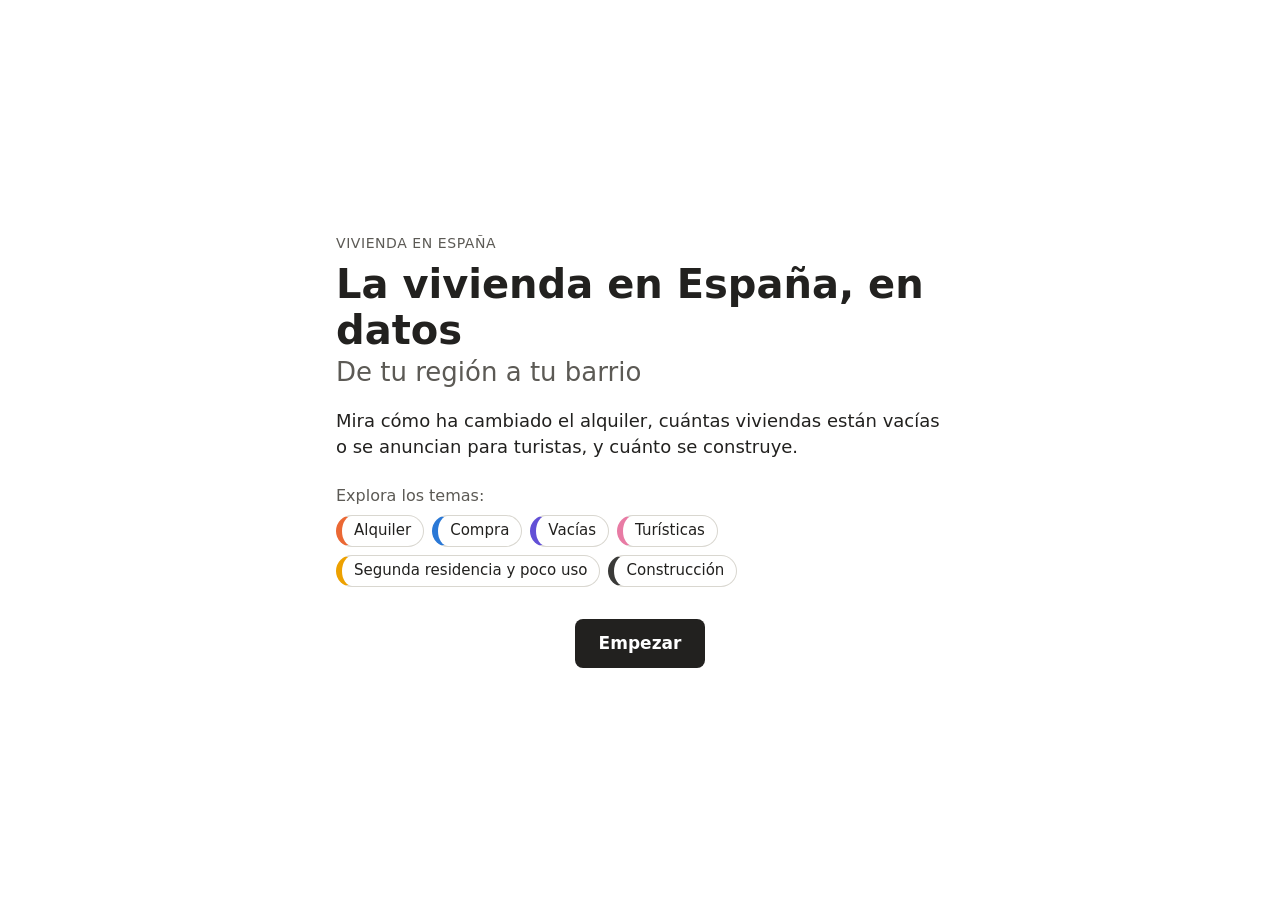
==== index.html @ 046215c1 "Página: portada, rangos y gráfico de bolas, viviendas libres y protegidas, textos más cortos, mapas " ====
<!doctype html>
<html lang="es">
<head>
<meta charset="utf-8">
<meta name="viewport" content="width=device-width, initial-scale=1">
<title>Vivienda en España</title>
<meta name="description" content="Datos de vivienda de cada lugar de España, de la comunidad autónoma a la sección censal: viviendas turísticas, alquiler, vacías, segunda residencia y construcción.">
<link rel="stylesheet" href="lib/leaflet.css">
<link rel="stylesheet" href="estilo.css">
<link rel="stylesheet" href="entrada.css">
<script src="lib/leaflet.js" defer></script>
<script src="csv.js" defer></script>
<script src="app.js" defer></script>
</head>
<body>
<section id="portada" class="portada" aria-label="Presentación" hidden>
  <div class="portada-cuerpo">
    <p class="marca-intro">Vivienda en España</p>
    <h1>La vivienda en España, en datos</h1>
    <p class="subtitulo">De tu región a tu barrio</p>
    <p class="entrada">Mira cómo ha cambiado el alquiler, cuántas viviendas están vacías o se anuncian para turistas, y cuánto se construye.</p>
    <div class="temas-intro">
      <p>Explora los temas:</p>
      <!-- Colores de COLOR_TEMA en app.js -->
      <ul>
        <li style="--color:#eb6834">Alquiler</li>
        <li style="--color:#2a78d6">Compra</li>
        <li style="--color:#6250d6">Vacías</li>
        <li style="--color:#e87ba4">Turísticas</li>
        <li style="--color:#eda100">Segunda residencia y poco uso</li>
        <li style="--color:#3a3a38">Construcción</li>
      </ul>
    </div>
    <a class="boton-entrar" href="#/nacional/00?tema=resumen">Empezar</a>
  </div>
</section>
<script src="entrada.js"></script>
<header class="cabecera">
  <a class="marca" href="#/">Vivienda en España</a>
  <div class="buscador" role="search">
    <label for="buscar" class="oculto">Buscar un lugar</label>
    <input id="buscar" type="search" placeholder="Busca un municipio, una provincia o un código" autocomplete="off"
           role="combobox" aria-expanded="false" aria-controls="resultados" aria-autocomplete="list">
    <ul id="resultados" role="listbox" hidden></ul>
  </div>
  <a class="enlace-fuentes" href="#/fuentes">Fuentes</a>
</header>
<nav id="pestanas" class="pestanas" role="tablist" aria-label="Temas"></nav>

<main class="cuerpo">
  <section id="cabeza" class="zona-cabeza" aria-live="polite">
    <p class="cargando">Cargando…</p>
  </section>

  <section class="zona-mapa" aria-label="Mapa">
    <div class="controles-mapa">
      <div id="capas" class="capas" hidden></div>
    </div>
    <div id="mapa"></div>
    <div id="leyenda" class="leyenda"></div>
  </section>

  <section id="ficha" class="zona-ficha" aria-live="polite"></section>
</main>

<a id="ir-ficha" class="ir-ficha" href="#ficha" hidden>Ver la ficha</a>
<noscript><p class="aviso-prueba">Esta página necesita JavaScript para enseñar el mapa y las fichas. Las tablas se pueden descargar en la carpeta datos/descargas/.</p></noscript>
</body>
</html>
---- lib/leaflet.css ----
/* required styles */

.leaflet-pane,
.leaflet-tile,
.leaflet-marker-icon,
.leaflet-marker-shadow,
.leaflet-tile-container,
.leaflet-pane > svg,
.leaflet-pane > canvas,
.leaflet-zoom-box,
.leaflet-image-layer,
.leaflet-layer {
	position: absolute;
	left: 0;
	top: 0;
	}
.leaflet-container {
	overflow: hidden;
	}
.leaflet-tile,
.leaflet-marker-icon,
.leaflet-marker-shadow {
	-webkit-user-select: none;
	   -moz-user-select: none;
	        user-select: none;
	  -webkit-user-drag: none;
	}
/* Prevents IE11 from highlighting tiles in blue */
.leaflet-tile::selection {
	background: transparent;
}
/* Safari renders non-retina tile on retina better with this, but Chrome is worse */
.leaflet-safari .leaflet-tile {
	image-rendering: -webkit-optimize-contrast;
	}
/* hack that prevents hw layers "stretching" when loading new tiles */
.leaflet-safari .leaflet-tile-container {
	width: 1600px;
	height: 1600px;
	-webkit-transform-origin: 0 0;
	}
.leaflet-marker-icon,
.leaflet-marker-shadow {
	display: block;
	}
/* .leaflet-container svg: reset svg max-width decleration shipped in Joomla! (joomla.org) 3.x */
/* .leaflet-container img: map is broken in FF if you have max-width: 100% on tiles */
.leaflet-container .leaflet-overlay-pane svg {
	max-width: none !important;
	max-height: none !important;
	}
.leaflet-container .leaflet-marker-pane img,
.leaflet-container .leaflet-shadow-pane img,
.leaflet-container .leaflet-tile-pane img,
.leaflet-container img.leaflet-image-layer,
.leaflet-container .leaflet-tile {
	max-width: none !important;
	max-height: none !important;
	width: auto;
	padding: 0;
	}

.leaflet-container img.leaflet-tile {
	/* See: https://bugs.chromium.org/p/chromium/issues/detail?id=600120 */
	mix-blend-mode: plus-lighter;
}

.leaflet-container.leaflet-touch-zoom {
	-ms-touch-action: pan-x pan-y;
	touch-action: pan-x pan-y;
	}
.leaflet-container.leaflet-touch-drag {
	-ms-touch-action: pinch-zoom;
	/* Fallback for FF which doesn't support pinch-zoom */
	touch-action: none;
	touch-action: pinch-zoom;
}
.leaflet-container.leaflet-touch-drag.leaflet-touch-zoom {
	-ms-touch-action: none;
	touch-action: none;
}
.leaflet-container {
	-webkit-tap-highlight-color: transparent;
}
.leaflet-container a {
	-webkit-tap-highlight-color: rgba(51, 181, 229, 0.4);
}
.leaflet-tile {
	filter: inherit;
	visibility: hidden;
	}
.leaflet-tile-loaded {
	visibility: inherit;
	}
.leaflet-zoom-box {
	width: 0;
	height: 0;
	-moz-box-sizing: border-box;
	     box-sizing: border-box;
	z-index: 800;
	}
/* workaround for https://bugzilla.mozilla.org/show_bug.cgi?id=888319 */
.leaflet-overlay-pane svg {
	-moz-user-select: none;
	}

.leaflet-pane         { z-index: 400; }

.leaflet-tile-pane    { z-index: 200; }
.leaflet-overlay-pane { z-index: 400; }
.leaflet-shadow-pane  { z-index: 500; }
.leaflet-marker-pane  { z-index: 600; }
.leaflet-tooltip-pane   { z-index: 650; }
.leaflet-popup-pane   { z-index: 700; }

.leaflet-map-pane canvas { z-index: 100; }
.leaflet-map-pane svg    { z-index: 200; }

.leaflet-vml-shape {
	width: 1px;
	height: 1px;
	}
.lvml {
	behavior: url(#default#VML);
	display: inline-block;
	position: absolute;
	}


/* control positioning */

.leaflet-control {
	position: relative;
	z-index: 800;
	pointer-events: visiblePainted; /* IE 9-10 doesn't have auto */
	pointer-events: auto;
	}
.leaflet-top,
.leaflet-bottom {
	position: absolute;
	z-index: 1000;
	pointer-events: none;
	}
.leaflet-top {
	top: 0;
	}
.leaflet-right {
	right: 0;
	}
.leaflet-bottom {
	bottom: 0;
	}
.leaflet-left {
	left: 0;
	}
.leaflet-control {
	float: left;
	clear: both;
	}
.leaflet-right .leaflet-control {
	float: right;
	}
.leaflet-top .leaflet-control {
	margin-top: 10px;
	}
.leaflet-bottom .leaflet-control {
	margin-bottom: 10px;
	}
.leaflet-left .leaflet-control {
	margin-left: 10px;
	}
.leaflet-right .leaflet-control {
	margin-right: 10px;
	}


/* zoom and fade animations */

.leaflet-fade-anim .leaflet-popup {
	opacity: 0;
	-webkit-transition: opacity 0.2s linear;
	   -moz-transition: opacity 0.2s linear;
	        transition: opacity 0.2s linear;
	}
.leaflet-fade-anim .leaflet-map-pane .leaflet-popup {
	opacity: 1;
	}
.leaflet-zoom-animated {
	-webkit-transform-origin: 0 0;
	    -ms-transform-origin: 0 0;
	        transform-origin: 0 0;
	}
svg.leaflet-zoom-animated {
	will-change: transform;
}

.leaflet-zoom-anim .leaflet-zoom-animated {
	-webkit-transition: -webkit-transform 0.25s cubic-bezier(0,0,0.25,1);
	   -moz-transition:    -moz-transform 0.25s cubic-bezier(0,0,0.25,1);
	        transition:         transform 0.25s cubic-bezier(0,0,0.25,1);
	}
.leaflet-zoom-anim .leaflet-tile,
.leaflet-pan-anim .leaflet-tile {
	-webkit-transition: none;
	   -moz-transition: none;
	        transition: none;
	}

.leaflet-zoom-anim .leaflet-zoom-hide {
	visibility: hidden;
	}


/* cursors */

.leaflet-interactive {
	cursor: pointer;
	}
.leaflet-grab {
	cursor: -webkit-grab;
	cursor:    -moz-grab;
	cursor:         grab;
	}
.leaflet-crosshair,
.leaflet-crosshair .leaflet-interactive {
	cursor: crosshair;
	}
.leaflet-popup-pane,
.leaflet-control {
	cursor: auto;
	}
.leaflet-dragging .leaflet-grab,
.leaflet-dragging .leaflet-grab .leaflet-interactive,
.leaflet-dragging .leaflet-marker-draggable {
	cursor: move;
	cursor: -webkit-grabbing;
	cursor:    -moz-grabbing;
	cursor:         grabbing;
	}

/* marker & overlays interactivity */
.leaflet-marker-icon,
.leaflet-marker-shadow,
.leaflet-image-layer,
.leaflet-pane > svg path,
.leaflet-tile-container {
	pointer-events: none;
	}

.leaflet-marker-icon.leaflet-interactive,
.leaflet-image-layer.leaflet-interactive,
.leaflet-pane > svg path.leaflet-interactive,
svg.leaflet-image-layer.leaflet-interactive path {
	pointer-events: visiblePainted; /* IE 9-10 doesn't have auto */
	pointer-events: auto;
	}

/* visual tweaks */

.leaflet-container {
	background: #ddd;
	outline-offset: 1px;
	}
.leaflet-container a {
	color: #0078A8;
	}
.leaflet-zoom-box {
	border: 2px dotted #38f;
	background: rgba(255,255,255,0.5);
	}


/* general typography */
.leaflet-container {
	font-family: "Helvetica Neue", Arial, Helvetica, sans-serif;
	font-size: 12px;
	font-size: 0.75rem;
	line-height: 1.5;
	}


/* general toolbar styles */

.leaflet-bar {
	box-shadow: 0 1px 5px rgba(0,0,0,0.65);
	border-radius: 4px;
	}
.leaflet-bar a {
	background-color: #fff;
	border-bottom: 1px solid #ccc;
	width: 26px;
	height: 26px;
	line-height: 26px;
	display: block;
	text-align: center;
	text-decoration: none;
	color: black;
	}
.leaflet-bar a,
.leaflet-control-layers-toggle {
	background-position: 50% 50%;
	background-repeat: no-repeat;
	display: block;
	}
.leaflet-bar a:hover,
.leaflet-bar a:focus {
	background-color: #f4f4f4;
	}
.leaflet-bar a:first-child {
	border-top-left-radius: 4px;
	border-top-right-radius: 4px;
	}
.leaflet-bar a:last-child {
	border-bottom-left-radius: 4px;
	border-bottom-right-radius: 4px;
	border-bottom: none;
	}
.leaflet-bar a.leaflet-disabled {
	cursor: default;
	background-color: #f4f4f4;
	color: #bbb;
	}

.leaflet-touch .leaflet-bar a {
	width: 30px;
	height: 30px;
	line-height: 30px;
	}
.leaflet-touch .leaflet-bar a:first-child {
	border-top-left-radius: 2px;
	border-top-right-radius: 2px;
	}
.leaflet-touch .leaflet-bar a:last-child {
	border-bottom-left-radius: 2px;
	border-bottom-right-radius: 2px;
	}

/* zoom control */

.leaflet-control-zoom-in,
.leaflet-control-zoom-out {
	font: bold 18px 'Lucida Console', Monaco, monospace;
	text-indent: 1px;
	}

.leaflet-touch .leaflet-control-zoom-in, .leaflet-touch .leaflet-control-zoom-out  {
	font-size: 22px;
	}


/* layers control */

.leaflet-control-layers {
	box-shadow: 0 1px 5px rgba(0,0,0,0.4);
	background: #fff;
	border-radius: 5px;
	}
.leaflet-control-layers-toggle {
	background-image: url(images/layers.png);
	width: 36px;
	height: 36px;
	}
.leaflet-retina .leaflet-control-layers-toggle {
	background-image: url(images/layers-2x.png);
	background-size: 26px 26px;
	}
.leaflet-touch .leaflet-control-layers-toggle {
	width: 44px;
	height: 44px;
	}
.leaflet-control-layers .leaflet-control-layers-list,
.leaflet-control-layers-expanded .leaflet-control-layers-toggle {
	display: none;
	}
.leaflet-control-layers-expanded .leaflet-control-layers-list {
	display: block;
	position: relative;
	}
.leaflet-control-layers-expanded {
	padding: 6px 10px 6px 6px;
	color: #333;
	background: #fff;
	}
.leaflet-control-layers-scrollbar {
	overflow-y: scroll;
	overflow-x: hidden;
	padding-right: 5px;
	}
.leaflet-control-layers-selector {
	margin-top: 2px;
	position: relative;
	top: 1px;
	}
.leaflet-control-layers label {
	display: block;
	font-size: 13px;
	font-size: 1.08333em;
	}
.leaflet-control-layers-separator {
	height: 0;
	border-top: 1px solid #ddd;
	margin: 5px -10px 5px -6px;
	}

/* Default icon URLs */
.leaflet-default-icon-path { /* used only in path-guessing heuristic, see L.Icon.Default */
	background-image: url(images/marker-icon.png);
	}


/* attribution and scale controls */

.leaflet-container .leaflet-control-attribution {
	background: #fff;
	background: rgba(255, 255, 255, 0.8);
	margin: 0;
	}
.leaflet-control-attribution,
.leaflet-control-scale-line {
	padding: 0 5px;
	color: #333;
	line-height: 1.4;
	}
.leaflet-control-attribution a {
	text-decoration: none;
	}
.leaflet-control-attribution a:hover,
.leaflet-control-attribution a:focus {
	text-decoration: underline;
	}
.leaflet-attribution-flag {
	display: inline !important;
	vertical-align: baseline !important;
	width: 1em;
	height: 0.6669em;
	}
.leaflet-left .leaflet-control-scale {
	margin-left: 5px;
	}
.leaflet-bottom .leaflet-control-scale {
	margin-bottom: 5px;
	}
.leaflet-control-scale-line {
	border: 2px solid #777;
	border-top: none;
	line-height: 1.1;
	padding: 2px 5px 1px;
	white-space: nowrap;
	-moz-box-sizing: border-box;
	     box-sizing: border-box;
	background: rgba(255, 255, 255, 0.8);
	text-shadow: 1px 1px #fff;
	}
.leaflet-control-scale-line:not(:first-child) {
	border-top: 2px solid #777;
	border-bottom: none;
	margin-top: -2px;
	}
.leaflet-control-scale-line:not(:first-child):not(:last-child) {
	border-bottom: 2px solid #777;
	}

.leaflet-touch .leaflet-control-attribution,
.leaflet-touch .leaflet-control-layers,
.leaflet-touch .leaflet-bar {
	box-shadow: none;
	}
.leaflet-touch .leaflet-control-layers,
.leaflet-touch .leaflet-bar {
	border: 2px solid rgba(0,0,0,0.2);
	background-clip: padding-box;
	}


/* popup */

.leaflet-popup {
	position: absolute;
	text-align: center;
	margin-bottom: 20px;
	}
.leaflet-popup-content-wrapper {
	padding: 1px;
	text-align: left;
	border-radius: 12px;
	}
.leaflet-popup-content {
	margin: 13px 24px 13px 20px;
	line-height: 1.3;
	font-size: 13px;
	font-size: 1.08333em;
	min-height: 1px;
	}
.leaflet-popup-content p {
	margin: 17px 0;
	margin: 1.3em 0;
	}
.leaflet-popup-tip-container {
	width: 40px;
	height: 20px;
	position: absolute;
	left: 50%;
	margin-top: -1px;
	margin-left: -20px;
	overflow: hidden;
	pointer-events: none;
	}
.leaflet-popup-tip {
	width: 17px;
	height: 17px;
	padding: 1px;

	margin: -10px auto 0;
	pointer-events: auto;

	-webkit-transform: rotate(45deg);
	   -moz-transform: rotate(45deg);
	    -ms-transform: rotate(45deg);
	        transform: rotate(45deg);
	}
.leaflet-popup-content-wrapper,
.leaflet-popup-tip {
	background: white;
	color: #333;
	box-shadow: 0 3px 14px rgba(0,0,0,0.4);
	}
.leaflet-container a.leaflet-popup-close-button {
	position: absolute;
	top: 0;
	right: 0;
	border: none;
	text-align: center;
	width: 24px;
	height: 24px;
	font: 16px/24px Tahoma, Verdana, sans-serif;
	color: #757575;
	text-decoration: none;
	background: transparent;
	}
.leaflet-container a.leaflet-popup-close-button:hover,
.leaflet-container a.leaflet-popup-close-button:focus {
	color: #585858;
	}
.leaflet-popup-scrolled {
	overflow: auto;
	}

.leaflet-oldie .leaflet-popup-content-wrapper {
	-ms-zoom: 1;
	}
.leaflet-oldie .leaflet-popup-tip {
	width: 24px;
	margin: 0 auto;

	-ms-filter: "progid:DXImageTransform.Microsoft.Matrix(M11=0.70710678, M12=0.70710678, M21=-0.70710678, M22=0.70710678)";
	filter: progid:DXImageTransform.Microsoft.Matrix(M11=0.70710678, M12=0.70710678, M21=-0.70710678, M22=0.70710678);
	}

.leaflet-oldie .leaflet-control-zoom,
.leaflet-oldie .leaflet-control-layers,
.leaflet-oldie .leaflet-popup-content-wrapper,
.leaflet-oldie .leaflet-popup-tip {
	border: 1px solid #999;
	}


/* div icon */

.leaflet-div-icon {
	background: #fff;
	border: 1px solid #666;
	}


/* Tooltip */
/* Base styles for the element that has a tooltip */
.leaflet-tooltip {
	position: absolute;
	padding: 6px;
	background-color: #fff;
	border: 1px solid #fff;
	border-radius: 3px;
	color: #222;
	white-space: nowrap;
	-webkit-user-select: none;
	-moz-user-select: none;
	-ms-user-select: none;
	user-select: none;
	pointer-events: none;
	box-shadow: 0 1px 3px rgba(0,0,0,0.4);
	}
.leaflet-tooltip.leaflet-interactive {
	cursor: pointer;
	pointer-events: auto;
	}
.leaflet-tooltip-top:before,
.leaflet-tooltip-bottom:before,
.leaflet-tooltip-left:before,
.leaflet-tooltip-right:before {
	position: absolute;
	pointer-events: none;
	border: 6px solid transparent;
	background: transparent;
	content: "";
	}

/* Directions */

.leaflet-tooltip-bottom {
	margin-top: 6px;
}
.leaflet-tooltip-top {
	margin-top: -6px;
}
.leaflet-tooltip-bottom:before,
.leaflet-tooltip-top:before {
	left: 50%;
	margin-left: -6px;
	}
.leaflet-tooltip-top:before {
	bottom: 0;
	margin-bottom: -12px;
	border-top-color: #fff;
	}
.leaflet-tooltip-bottom:before {
	top: 0;
	margin-top: -12px;
	margin-left: -6px;
	border-bottom-color: #fff;
	}
.leaflet-tooltip-left {
	margin-left: -6px;
}
.leaflet-tooltip-right {
	margin-left: 6px;
}
.leaflet-tooltip-left:before,
.leaflet-tooltip-right:before {
	top: 50%;
	margin-top: -6px;
	}
.leaflet-tooltip-left:before {
	right: 0;
	margin-right: -12px;
	border-left-color: #fff;
	}
.leaflet-tooltip-right:before {
	left: 0;
	margin-left: -12px;
	border-right-color: #fff;
	}

/* Printing */

@media print {
	/* Prevent printers from removing background-images of controls. */
	.leaflet-control {
		-webkit-print-color-adjust: exact;
		print-color-adjust: exact;
		}
	}
---- estilo.css ----
/* Prueba del dashboard: estilo. Pensado primero para el móvil; en pantallas anchas, mapa y ficha en dos columnas. */

:root {
  --fondo: #ffffff;
  --fondo-suave: #f4f3ef;
  --tinta: #22211f;
  --tinta-suave: #5c5a55;
  --borde: #d9d7d0;
  --acento: #eb6834;          /* naranja del proyecto (alquiler de mercado) */
  --aviso: #8a3b00;
  --aviso-fondo: #fff1e0;
  --aviso-borde: #f0b072;
  --cabecera: 56px;
  --pestanas: 44px;
}

* { box-sizing: border-box; }
html, body { margin: 0; }
body {
  background: var(--fondo);
  color: var(--tinta);
  font: 16px/1.45 system-ui, -apple-system, "Segoe UI", Roboto, Arial, sans-serif;
}
a { color: #1d5fad; }
.oculto { position: absolute; width: 1px; height: 1px; overflow: hidden; clip: rect(0 0 0 0); }

/* Cabecera y buscador */
.cabecera {
  position: sticky; top: 0; z-index: 1000;
  display: flex; align-items: center; gap: 12px;
  padding: 8px 16px; min-height: var(--cabecera);
  background: var(--fondo); border-bottom: 1px solid var(--borde);
}
.marca { font-weight: 700; color: var(--tinta); text-decoration: none; white-space: nowrap; }
.buscador { position: relative; flex: 1; max-width: 520px; }
.buscador input {
  width: 100%; padding: 8px 12px; font: inherit;
  border: 1px solid var(--borde); border-radius: 8px; background: var(--fondo-suave);
}
.buscador ul {
  position: absolute; left: 0; right: 0; top: 100%; margin: 4px 0 0; padding: 4px 0;
  list-style: none; background: var(--fondo); border: 1px solid var(--borde); border-radius: 8px;
  box-shadow: 0 6px 20px rgba(0,0,0,.12); max-height: 60vh; overflow-y: auto;
}
.buscador li { padding: 8px 12px; cursor: pointer; }
.buscador li[aria-selected="true"], .buscador li:hover { background: var(--fondo-suave); }
.buscador li.vacio { color: var(--tinta-suave); cursor: default; }
.enlace-fuentes { white-space: nowrap; }
.aviso-prueba { margin: 0; padding: 6px 16px; font-size: 14px; background: var(--fondo-suave); color: var(--tinta-suave); }

/* Mapa */
.zona-mapa { padding: 0 16px; }
.controles-mapa { display: flex; flex-wrap: wrap; gap: 8px 16px; align-items: center; padding: 8px 0; }
.selector { display: flex; gap: 8px; align-items: center; font-size: 14px; flex-wrap: wrap; }
.selector select { font: inherit; padding: 4px 8px; max-width: 100%; min-width: 0; }
.controles-mapa > * { min-width: 0; max-width: 100%; }
html, body { overflow-x: hidden; }
.zona-ficha, .zona-mapa { min-width: 0; }
.grafico table { width: 100%; font-size: 13px; border-collapse: collapse; }
.grafico td, .grafico th { text-align: left; padding: 2px 4px; border-bottom: 1px dotted var(--borde); }
.capas { display: flex; gap: 4px; }
.capas button {
  font: inherit; font-size: 14px; padding: 4px 10px; border: 1px solid var(--borde);
  background: var(--fondo); border-radius: 6px; cursor: pointer;
}
.capas button[aria-pressed="true"] { background: var(--tinta); color: #fff; border-color: var(--tinta); }
.boton-colores {
  font: inherit; font-size: 13px; padding: 4px 10px; background: var(--fondo); color: var(--tinta);
  cursor: pointer; border-radius: 6px;
}
.boton-colores[aria-pressed="true"] { background: var(--tinta); color: #fff; }
.boton-colores[hidden] { display: none; }
#mapa { height: 45vh; min-height: 280px; border: 1px solid var(--borde); border-radius: 8px; background: #eef1f4; }
.leyenda { font-size: 13px; padding: 8px 0 16px; color: var(--tinta-suave); }
.leyenda h3 { font-size: 14px; margin: 0 0 4px; color: var(--tinta); }
.leyenda ul { list-style: none; padding: 0; margin: 4px 0; display: flex; flex-wrap: wrap; gap: 4px 12px; }
.leyenda li { display: flex; align-items: center; gap: 6px; }
.muestra { display: inline-block; width: 16px; height: 12px; border: 1px solid #999; }
.muestra.discontinua { background: transparent; border: 2px dashed #222; }
.muestra.redonda { width: 12px; border-radius: 50%; border-color: #22211f; }
.tamano-capitales { display: block; max-width: 100%; }
.leyenda p { margin: 2px 0; }

/* Ficha */
.zona-ficha { padding: 8px 16px 48px; }
.migas { font-size: 14px; color: var(--tinta-suave); margin: 0 0 4px; }
.migas a { color: var(--tinta-suave); }
.zona-ficha h1 { font-size: 24px; line-height: 1.2; margin: 0 0 8px; }
.entrada p { margin: 0 0 12px; color: var(--tinta-suave); }
.destacadas { display: grid; grid-template-columns: repeat(auto-fill, minmax(170px, 1fr)); gap: 8px; margin: 12px 0 16px; }
/* Una casilla: una cifra y, debajo, las que van junto a ella (por cada 100 alquiladas) */
.casilla { background: var(--fondo-suave); border-radius: 8px; }
.destacada { padding: 10px 12px; }
.destacada.junto { border-top: 1px dotted var(--borde); padding-top: 8px; }
.destacada.junto .numero { font-size: 20px; }
.destacada .numero { font-size: 26px; font-weight: 700; line-height: 1.1; }
.destacada .etiqueta { font-size: 14px; }
.destacada .fecha { font-size: 12px; color: var(--tinta-suave); margin-top: 2px; }

.aviso {
  background: var(--aviso-fondo); border: 1px solid var(--aviso-borde); color: var(--aviso);
  border-radius: 6px; padding: 6px 8px; font-size: 13px; margin: 6px 0 0;
}
.aviso ul { margin: 0; padding-left: 0; list-style: none; }
.marca-aviso { color: var(--aviso); font-weight: 700; font-size: 13px; white-space: nowrap; }
.sin-datos { margin: 8px 0; }

.bloque { border-top: 1px solid var(--borde); padding: 4px 0; }
/* La flecha dentro de la columna, como en «Ver los datos del gráfico» (pedido por el usuario el 21 de octubre de 2026) */
.bloque > summary { cursor: pointer; padding: 8px 0; font-weight: 600; list-style-position: inside; }
.bloque > summary .marca-aviso { margin-left: 6px; font-weight: 600; }
.cifras { margin: 0; }
.cifra { display: grid; grid-template-columns: 1fr auto; gap: 2px 12px; padding: 6px 0; border-bottom: 1px dotted var(--borde); }
.cifra dt { font-size: 14px; }
.cifra dd { margin: 0; text-align: right; font-variant-numeric: tabular-nums; font-weight: 600; }
.cifra .que-es { grid-column: 1 / -1; font-size: 13px; color: var(--tinta-suave); margin: 0; }
.boton-que-es {
  border: 1px solid var(--borde); background: var(--fondo); border-radius: 50%; width: 20px; height: 20px;
  font-size: 12px; line-height: 1; cursor: pointer; margin-left: 4px; color: var(--tinta-suave); padding: 0;
}
.fuente { font-size: 12px; color: var(--tinta-suave); margin: 8px 0; }

.grafico { margin: 8px 0 16px; }
.grafico h2, .descargas h2 { font-size: 18px; margin: 16px 0 4px; }
.grafico > svg { width: 100%; height: auto; display: block; }
.leyenda-meses span { display: inline-flex; align-items: center; gap: 4px; }
.leyenda-meses svg { width: 14px; height: 14px; }
.grafico .notas { font-size: 12px; color: var(--tinta-suave); margin: 4px 0 0; padding-left: 16px; }
.grafico .leyenda-meses { display: flex; flex-wrap: wrap; gap: 4px 12px; font-size: 13px; margin: 4px 0; }

.descargas { border-top: 1px solid var(--borde); margin-top: 8px; }
.descargas button, .descargas a.boton {
  display: inline-block; font: inherit; font-size: 15px; padding: 8px 14px; margin: 4px 8px 4px 0;
  background: var(--tinta); color: #fff; border: 0; border-radius: 8px; cursor: pointer; text-decoration: none;
}
.descargas a.boton.secundario { background: var(--fondo-suave); color: var(--tinta); border: 1px solid var(--borde); }
.descargas p { font-size: 13px; color: var(--tinta-suave); }

.fuentes-pagina section { border-top: 1px solid var(--borde); padding: 8px 0; }
.fuentes-pagina h2 { font-size: 18px; margin: 8px 0; }
.fuentes-pagina li { margin-bottom: 4px; }

.ir-ficha {
  position: fixed; left: 50%; bottom: 16px; transform: translateX(-50%); z-index: 1001;
  background: var(--tinta); color: #fff; padding: 10px 18px; border-radius: 24px; text-decoration: none;
  box-shadow: 0 4px 14px rgba(0,0,0,.25); font-size: 15px; max-width: calc(100% - 32px);
  white-space: nowrap; overflow: hidden; text-overflow: ellipsis;
}
.cargando, .error { color: var(--tinta-suave); }

/* Pestañas por tema, fijas bajo la cabecera */
.pestanas {
  position: sticky; top: var(--cabecera); z-index: 999;
  display: flex; gap: 4px; padding: 6px 16px 0; overflow-x: auto; scrollbar-width: thin;
  background: var(--fondo); border-bottom: 1px solid var(--borde); min-height: var(--pestanas);
}
.pestanas button {
  font: inherit; font-size: 15px; white-space: nowrap; cursor: pointer;
  padding: 8px 14px; border: 1px solid transparent; border-bottom: 0; border-radius: 8px 8px 0 0;
  background: transparent; color: var(--tinta-suave);
}
.pestanas button:hover { color: var(--tinta); background: var(--fondo-suave); }
.pestanas button[aria-selected="true"] {
  color: var(--tinta); font-weight: 700; background: var(--fondo);
  border-color: var(--borde); margin-bottom: -1px; box-shadow: inset 0 3px 0 var(--color, var(--acento));
}

/* Cabeza de la ficha: título y cifra del mapa */
.zona-cabeza { padding: 12px 16px 4px; min-width: 0; }
.zona-cabeza h1 { font-size: 24px; line-height: 1.2; margin: 0 0 8px; }
.zona-cabeza h1 .codigo { font-size: 0.6em; font-weight: 400; color: var(--tinta-suave); white-space: nowrap; }
.zona-cabeza .entrada { margin: 0 0 8px; color: var(--tinta-suave); font-size: 15px; }
.variables { display: flex; flex-wrap: wrap; gap: 6px; margin: 8px 0 4px; }
.variables button {
  font: inherit; font-size: 14px; padding: 6px 12px; cursor: pointer; text-align: left;
  border: 1px solid var(--borde); border-radius: 18px; background: var(--fondo); color: var(--tinta);
}
.variables button:hover { background: var(--fondo-suave); }
/* La cifra elegida, con el color de su tema (el de su mapa) y el texto que mejor se lee encima (app.js) */
.variables button[aria-checked="true"] { background: var(--color, var(--tinta)); color: var(--texto, #fff);
  border-color: var(--color, var(--tinta)); font-weight: 600; }
/* Selector de la base de la cifra elegida: debajo de las cifras, más pequeño, con su título delante */
.bases { display: flex; flex-wrap: wrap; align-items: center; gap: 4px; margin: 6px 0 4px; padding: 6px 8px;
  background: var(--fondo-suave); border-radius: 8px; }
.bases .bases-titulo { font-size: 13px; color: var(--tinta-suave, #5c5a55); margin-right: 4px; }
.bases button {
  font: inherit; font-size: 13px; padding: 4px 10px; cursor: pointer; text-align: left;
  border: 1px solid var(--borde); border-radius: 14px; background: var(--fondo); color: var(--tinta);
}
.bases button:hover { border-color: var(--tinta); }
.bases button[aria-checked="true"] { background: var(--fondo); border: 2px solid var(--color, var(--tinta)); font-weight: 600; padding: 3px 9px; }

/* Tarjetas: la cifra elegida, grande; las otras del tema, pequeñas y se pueden elegir */
.tarjeta { display: flex; flex-direction: column; gap: 2px; text-align: left; font: inherit; color: var(--tinta);
  background: var(--fondo-suave); border: 1px solid transparent; border-radius: 8px; padding: 10px 12px; }
.tarjeta .numero { font-size: 22px; font-weight: 700; line-height: 1.1; font-variant-numeric: tabular-nums; }
.tarjeta .etiqueta { font-size: 14px; }
.tarjeta .fecha { font-size: 12px; color: var(--tinta-suave); }
.tarjeta.elegida { margin: 4px 0 8px; }
.tarjeta.elegida .numero { font-size: 32px; }
.tarjeta.elegida .que-es-tarjeta { font-size: 13px; color: var(--tinta-suave); margin-top: 4px; }
.tarjeta.elegida .aviso { display: block; }
/* Rangos (prompt 11): de qué área a qué área, y la nota de que no es la cifra del lugar */
.tarjeta .detalle, .cifras .detalle { font-size: 13px; color: var(--tinta-suave); }
.tarjeta.elegida .detalle { font-size: 15px; color: var(--tinta); }
.tarjeta.elegida .nota-rango { font-size: 12px; color: var(--tinta-suave); margin-top: 4px; }
.rango-svg circle.bola { cursor: pointer; }
button.tarjeta { cursor: pointer; }
button.tarjeta:hover { border-color: var(--borde); background: var(--fondo); }
.tarjetas { display: grid; grid-template-columns: repeat(auto-fill, minmax(160px, 1fr)); gap: 8px; margin: 8px 0 16px; }
.zona-ficha h2.sub { font-size: 16px; margin: 16px 0 4px; }
.sin-tema, .sin-grafico { color: var(--tinta-suave); }
/* Títulos de las dos listas de cifras: las del tema y las demás del lugar */
.zona-ficha h2.lista { font-size: 18px; margin: 24px 0 4px; padding-top: 8px; border-top: 2px solid var(--tinta); }

/* Pantallas anchas: a la izquierda, la cabeza y la ficha; a la derecha, el mapa, fijo */
@media (min-width: 900px) {
  .cuerpo { display: grid; grid-template-columns: minmax(380px, 2fr) minmax(0, 3fr); grid-template-rows: auto 1fr; }
  .zona-cabeza { grid-column: 1; grid-row: 1; border-right: 1px solid var(--borde); }
  .zona-ficha { grid-column: 1; grid-row: 2; border-right: 1px solid var(--borde); }
  .zona-mapa { grid-column: 2; grid-row: 1 / span 2; position: sticky; top: calc(var(--cabecera) + var(--pestanas)); align-self: start;
    height: calc(100vh - var(--cabecera) - var(--pestanas)); display: flex; flex-direction: column; overflow-y: auto; }
  #mapa { flex: 1; height: auto; min-height: 380px; }
  .ir-ficha { display: none; }
}
@media (max-width: 520px) {
  .cabecera { flex-wrap: wrap; }
  .buscador { order: 3; flex-basis: 100%; max-width: none; }
  .marca { flex: 1; }
  .pestanas { position: static; }
}

/* Código del distrito o de la sección, en pequeño junto al título */
.zona-ficha h1 .codigo { font-size: 0.6em; font-weight: 400; color: var(--tinta-suave); white-space: nowrap; }

/* Más información sobre las viviendas vacías (pestaña Vacías) y el enlace desde otras pestañas */
.info-vacias, .plegado { border: 1px solid var(--borde); background: var(--fondo-suave); border-radius: 6px; padding: 4px 12px; margin: 12px 0 16px; }
.info-vacias > summary, .plegado > summary { cursor: pointer; padding: 8px 0; font-weight: 600; }
.info-vacias h3 { font-size: 16px; margin: 16px 0 4px; }
.info-vacias p, .info-vacias li { font-size: 15px; }
.info-vacias p.fuente { font-size: 12px; }
.info-vacias ul { padding-left: 20px; }
/* Las dos columnas («de más» y «de menos») con el mismo ancho y el mismo formato */
.info-vacias table { width: 100%; border-collapse: collapse; table-layout: fixed; margin: 8px 0; font-size: 14px; }
.info-vacias th, .info-vacias td { width: 50%; vertical-align: top; text-align: left; padding: 6px 8px; border-top: 1px solid var(--borde); background: var(--fondo); }
.info-vacias th { font-weight: 400; }
.enlace-vacias { margin: 4px 0 16px; }
/* Icono de información: una «i» en un círculo, delante del título del apartado y del enlace */
.icono-info { display: inline-flex; align-items: center; justify-content: center; width: 1.25em; height: 1.25em; margin-right: 6px;
  border-radius: 50%; background: #1d5fad; color: #fff; font: italic 700 0.8em/1 Georgia, serif; vertical-align: 0.1em; text-decoration: none; }
.boton-enlace { background: none; border: 0; padding: 0; font: inherit; font-size: 14px; color: #1d5fad; text-decoration: underline; cursor: pointer; }
/* En el móvil, una columna debajo de la otra, cada celda con su encabezado */
@media (max-width: 600px) {
  .info-vacias table, .info-vacias tbody, .info-vacias tr, .info-vacias td { display: block; width: 100%; }
  .info-vacias thead { display: none; }
  .info-vacias td::before { display: block; font-weight: 600; font-size: 12px; color: var(--tinta-suave); }
  .info-vacias td:nth-child(1)::before { content: "Podría contar de más"; }
  .info-vacias td:nth-child(2)::before { content: "Podría contar de menos"; }
}
---- entrada.css ----
/* Página de entrada (portada): solo con la dirección principal, sin nada detrás de «#». Aprobada por el usuario el
   24 de octubre de 2026. Tapa el resto de la página, que se sigue cargando debajo (España, pestaña Resumen). */

html.con-portada { overflow: hidden; }
/* Oculto pero con su tamaño, para que Leaflet mida bien el mapa al cargarse debajo */
.con-portada .cabecera, .con-portada .pestanas, .con-portada .cuerpo, .con-portada .ir-ficha { visibility: hidden; }

.portada {
  position: fixed; inset: 0; z-index: 2000; overflow-y: auto; background: var(--fondo);
}
.portada[hidden] { display: none; }
.portada-cuerpo {
  min-height: 100%; display: flex; flex-direction: column; justify-content: center;
  max-width: 640px; margin: 0 auto; padding: 32px 16px;
}
.portada .marca-intro { font-size: 14px; letter-spacing: 0.04em; text-transform: uppercase; color: var(--tinta-suave); margin: 0 0 8px; }
.portada h1 { font-size: clamp(28px, 6vw, 40px); line-height: 1.15; margin: 0 0 4px; }
.portada .subtitulo { font-size: clamp(20px, 4vw, 26px); line-height: 1.2; color: var(--tinta-suave); margin: 0 0 20px; }
.portada .entrada { font-size: 18px; margin: 0 0 24px; }
.portada .temas-intro { margin: 0 0 32px; }
.portada .temas-intro p { margin: 0 0 8px; color: var(--tinta-suave); }
.portada ul { list-style: none; padding: 0; margin: 0; display: flex; flex-wrap: wrap; gap: 8px; }
.portada li {
  padding: 4px 12px; border-radius: 999px; font-size: 15px;
  border: 1px solid var(--borde); border-left: 6px solid var(--color);
}
.portada .boton-entrar {
  align-self: center; padding: 12px 24px; font-size: 17px; font-weight: 600;
  background: var(--tinta); color: #fff; border-radius: 8px; text-decoration: none;
}
.portada .boton-entrar:hover, .portada .boton-entrar:focus-visible { background: #000; }
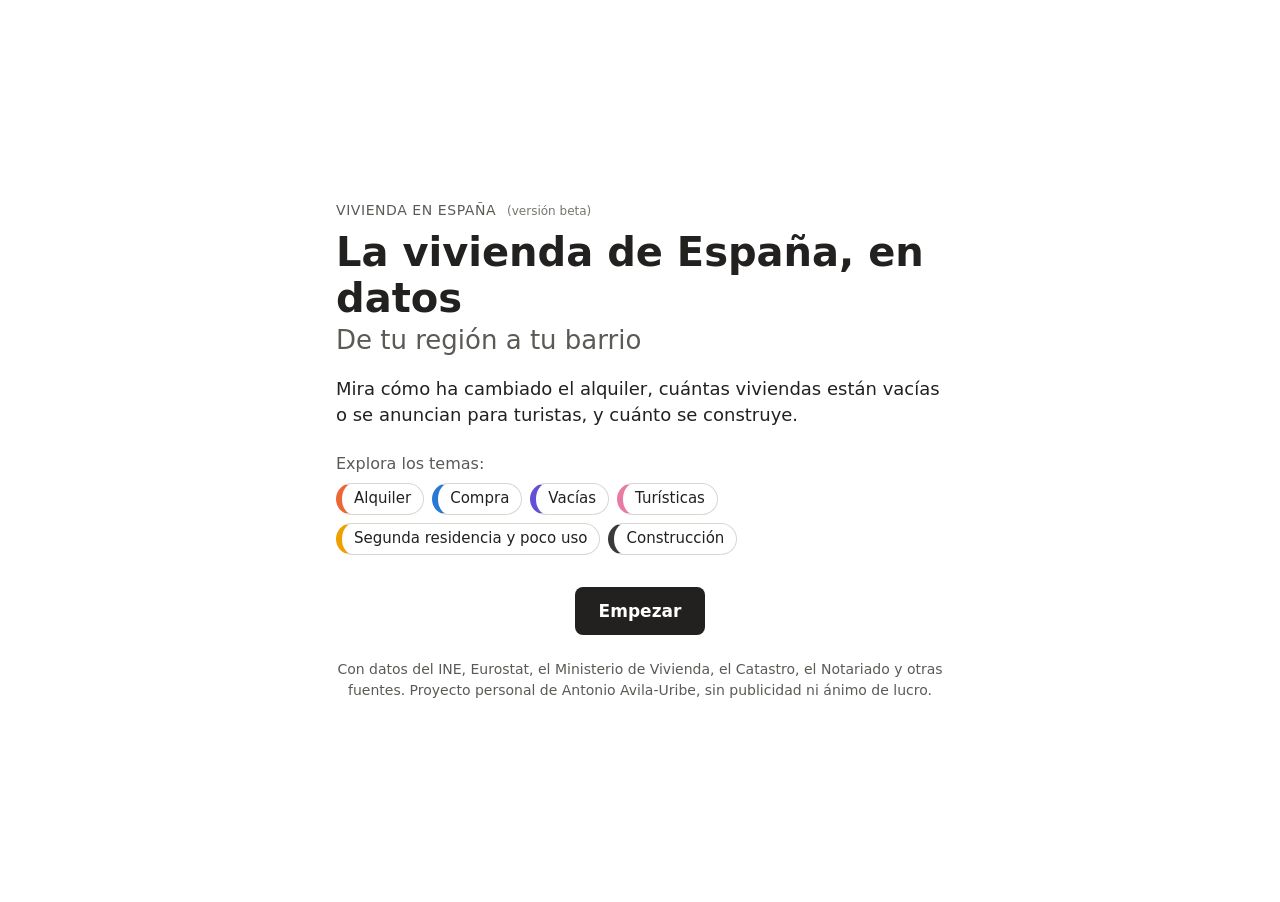
==== commit 37920fc7: "Vista previa al compartir, icono, boton Compartir, como citar, portada, permiso para medios y licenc" ====
--- a/index.html
+++ b/index.html
@@ -4,19 +4,36 @@
 <meta charset="utf-8">
 <meta name="viewport" content="width=device-width, initial-scale=1">
 <title>Vivienda en España</title>
-<meta name="description" content="Datos de vivienda de cada lugar de España, de la comunidad autónoma a la sección censal: viviendas turísticas, alquiler, vacías, segunda residencia y construcción.">
+<meta name="description" content="Datos de vivienda de cada lugar de España, de la comunidad autónoma a la sección censal: alquiler, compra, viviendas vacías, turísticas, segunda residencia y construcción.">
+<!-- Vista previa al compartir un enlace (la imagen, de vista_previa.R). Si cambia la dirección de la página, cambiar og:url y og:image -->
+<meta property="og:type" content="website">
+<meta property="og:site_name" content="Vivienda en España">
+<meta property="og:title" content="La vivienda de España, en datos">
+<meta property="og:description" content="De tu región a tu barrio: alquiler, compra, viviendas vacías, turísticas, segunda residencia y construcción, con la fuente y los límites de cada cifra.">
+<meta property="og:url" content="https://avila-a.github.io/vivienda-esp-beta/">
+<meta property="og:image" content="https://avila-a.github.io/vivienda-esp-beta/lib/vista_previa.png">
+<meta property="og:image:width" content="1200">
+<meta property="og:image:height" content="630">
+<meta property="og:image:alt" content="La vivienda de España, en datos. De tu región a tu barrio. Mapa de España por provincias.">
+<meta property="og:locale" content="es_ES">
+<meta name="twitter:card" content="summary_large_image">
+<link rel="icon" href="data:image/svg+xml,%3Csvg xmlns='http://www.w3.org/2000/svg' viewBox='0 0 32 32'%3E%3Crect width='32' height='32' rx='6' fill='%2322211f'/%3E%3Cpath d='M16 6 4.500 16.500H8V26h6v-7h4v7h6v-9.500h3.500z' fill='%23fff'/%3E%3C/svg%3E">
 <link rel="stylesheet" href="lib/leaflet.css">
 <link rel="stylesheet" href="estilo.css">
 <link rel="stylesheet" href="entrada.css">
 <script src="lib/leaflet.js" defer></script>
+<!-- Contador de visitas sin cookies (GoatCounter, 28 de octubre de 2026): cuenta app.js con contarVisita(), no al cargar -->
+<script data-goatcounter="https://avila-a.goatcounter.com/count" data-goatcounter-settings='{"no_onload": true}'
+        src="lib/goatcounter.js" defer></script>
 <script src="csv.js" defer></script>
 <script src="app.js" defer></script>
+<script src="graficos.js" defer></script>
 </head>
 <body>
 <section id="portada" class="portada" aria-label="Presentación" hidden>
   <div class="portada-cuerpo">
-    <p class="marca-intro">Vivienda en España</p>
-    <h1>La vivienda en España, en datos</h1>
+    <p class="marca-intro">Vivienda en España <span class="beta">(versión beta)</span></p>
+    <h1>La vivienda de España, en datos</h1>
     <p class="subtitulo">De tu región a tu barrio</p>
     <p class="entrada">Mira cómo ha cambiado el alquiler, cuántas viviendas están vacías o se anuncian para turistas, y cuánto se construye.</p>
     <div class="temas-intro">
@@ -32,6 +49,7 @@
       </ul>
     </div>
     <a class="boton-entrar" href="#/nacional/00?tema=resumen">Empezar</a>
+    <p class="fuentes-intro">Con datos del INE, Eurostat, el Ministerio de Vivienda, el Catastro, el Notariado y otras fuentes. Proyecto personal de Antonio Avila-Uribe, sin publicidad ni ánimo de lucro.</p>
   </div>
 </section>
 <script src="entrada.js"></script>
@@ -43,7 +61,14 @@
            role="combobox" aria-expanded="false" aria-controls="resultados" aria-autocomplete="list">
     <ul id="resultados" role="listbox" hidden></ul>
   </div>
-  <a class="enlace-fuentes" href="#/fuentes">Fuentes</a>
+  <nav class="enlaces-cabecera" aria-label="Páginas">
+    <a class="enlace-fuentes" href="#/fuentes">Fuentes</a>
+    <a class="enlace-fuentes" href="#/proyecto">Sobre el proyecto</a>
+    <button type="button" id="compartir" class="boton-compartir" aria-label="Compartir esta página">
+      <svg viewBox="0 0 24 24" width="16" height="16" aria-hidden="true" fill="none" stroke="currentColor" stroke-width="2" stroke-linecap="round" stroke-linejoin="round"><circle cx="18" cy="5" r="3"/><circle cx="6" cy="12" r="3"/><circle cx="18" cy="19" r="3"/><path d="m8.600 13.500 6.800 4M15.400 6.500l-6.800 4"/></svg>
+      <span id="compartir-texto" aria-live="polite">Compartir</span>
+    </button>
+  </nav>
 </header>
 <nav id="pestanas" class="pestanas" role="tablist" aria-label="Temas"></nav>
 
@@ -55,15 +80,25 @@
   <section class="zona-mapa" aria-label="Mapa">
     <div class="controles-mapa">
       <div id="capas" class="capas" hidden></div>
+      <div id="vistas" class="vistas capas" hidden></div>
     </div>
     <div id="mapa"></div>
     <div id="leyenda" class="leyenda"></div>
+    <div id="graficos-lugar" class="graficos-lugar" hidden></div>
   </section>
 
   <section id="ficha" class="zona-ficha" aria-live="polite"></section>
 </main>
 
 <a id="ir-ficha" class="ir-ficha" href="#ficha" hidden>Ver la ficha</a>
+<!-- Ventana de «Fuentes» y «Sobre el proyecto» (verFuentes y verProyecto en app.js) -->
+<dialog id="ventana" class="ventana" aria-labelledby="ventana-titulo">
+  <div class="ventana-barra">
+    <h1 id="ventana-titulo"></h1>
+    <button type="button" id="cerrar-ventana" class="cerrar-ventana" aria-label="Cerrar">×</button>
+  </div>
+  <div id="ventana-cuerpo" class="ventana-cuerpo"></div>
+</dialog>
 <noscript><p class="aviso-prueba">Esta página necesita JavaScript para enseñar el mapa y las fichas. Las tablas se pueden descargar en la carpeta datos/descargas/.</p></noscript>
 </body>
 </html>
--- a/estilo.css
+++ b/estilo.css
@@ -49,7 +49,7 @@
 .aviso-prueba { margin: 0; padding: 6px 16px; font-size: 14px; background: var(--fondo-suave); color: var(--tinta-suave); }
 
 /* Mapa */
-.zona-mapa { padding: 0 16px; }
+.zona-mapa { padding: 0 16px; scroll-margin-top: calc(var(--cabecera) + var(--pestanas)); }   /* al subir a ella, no bajo la cabecera fija */
 .controles-mapa { display: flex; flex-wrap: wrap; gap: 8px 16px; align-items: center; padding: 8px 0; }
 .selector { display: flex; gap: 8px; align-items: center; font-size: 14px; flex-wrap: wrap; }
 .selector select { font: inherit; padding: 4px 8px; max-width: 100%; min-width: 0; }
@@ -64,6 +64,19 @@
   background: var(--fondo); border-radius: 6px; cursor: pointer;
 }
 .capas button[aria-pressed="true"] { background: var(--tinta); color: #fff; border-color: var(--tinta); }
+/* «Gráficos de <lugar>» (graficos.js), al lado de los botones de mapa: con los gráficos, se ocultan el mapa y su leyenda */
+.vistas { flex-wrap: wrap; margin-left: auto; }   /* a la derecha de la fila (pedido por el usuario) */
+.vistas[hidden], .graficos-lugar[hidden] { display: none; }
+.zona-mapa.con-graficos #mapa, .zona-mapa.con-graficos #leyenda { display: none; }
+/* Con los gráficos a la vista, ningún botón de mapa sale marcado: al pulsar uno se vuelve al mapa */
+.zona-mapa.con-graficos #capas button[aria-pressed="true"] { background: var(--fondo); color: inherit; border-color: var(--borde); }
+.graficos-lugar .subtitulo { font-size: 13px; color: var(--tinta-suave); margin: 0 0 4px; }
+.graficos-lugar .leyenda-series { display: flex; flex-wrap: wrap; gap: 4px 12px; font-size: 13px; margin: 4px 0; }
+.graficos-lugar .leyenda-series > span { display: inline-flex; align-items: center; gap: 6px; }
+.grupos-svg rect.trozo { cursor: pointer; }
+.grupos-svg rect.trozo:hover, .grupos-svg rect.trozo.marcado { stroke: var(--tinta); stroke-width: 1.5; }
+.info-trozo { font-size: 14px; min-height: 2.6em; margin: 4px 0; }
+.notas-grafico summary { font-size: 13px; cursor: pointer; }
 .boton-colores {
   font: inherit; font-size: 13px; padding: 4px 10px; background: var(--fondo); color: var(--tinta);
   cursor: pointer; border-radius: 6px;
@@ -76,6 +89,8 @@
 .leyenda ul { list-style: none; padding: 0; margin: 4px 0; display: flex; flex-wrap: wrap; gap: 4px 12px; }
 .leyenda li { display: flex; align-items: center; gap: 6px; }
 .muestra { display: inline-block; width: 16px; height: 12px; border: 1px solid #999; }
+.muestra.rayada { background: repeating-linear-gradient(-45deg, #8a8880 0 1px, #f4f3ef 1px 4px); }
+#mapa.con-mar { background: #cfe1ee; }   /* mapas sin calles de fondo: el mar */
 .muestra.discontinua { background: transparent; border: 2px dashed #222; }
 .muestra.redonda { width: 12px; border-radius: 50%; border-color: #22211f; }
 .tamano-capitales { display: block; max-width: 100%; }
@@ -92,8 +107,13 @@
 .casilla { background: var(--fondo-suave); border-radius: 8px; }
 .destacada { padding: 10px 12px; }
 .destacada.junto { border-top: 1px dotted var(--borde); padding-top: 8px; }
-.destacada.junto .numero { font-size: 20px; }
 .destacada .numero { font-size: 26px; font-weight: 700; line-height: 1.1; }
+/* Columnas de casillas (colocarCasillas() en app.js): cada casilla a la columna más corta, sin huecos entre filas */
+.destacadas.en-columnas { display: flex; align-items: flex-start; }
+.destacadas .columna { flex: 1 1 0; min-width: 0; display: flex; flex-direction: column; gap: 8px; }
+/* La cifra que va junto a otra, en una frase: «Por cada 100 viviendas alquiladas hay 66,5 vacías» */
+.destacada .frase { font-size: 14px; }
+.destacada .frase .numero { font-size: 20px; }
 .destacada .etiqueta { font-size: 14px; }
 .destacada .fecha { font-size: 12px; color: var(--tinta-suave); margin-top: 2px; }
 
@@ -221,6 +241,9 @@
   .zona-mapa { grid-column: 2; grid-row: 1 / span 2; position: sticky; top: calc(var(--cabecera) + var(--pestanas)); align-self: start;
     height: calc(100vh - var(--cabecera) - var(--pestanas)); display: flex; flex-direction: column; overflow-y: auto; }
   #mapa { flex: 1; height: auto; min-height: 380px; }
+  /* Con los gráficos, la columna crece con la página en vez de ser una ventana con su propio desplazamiento
+     (pedido por el usuario, 25 de octubre de 2026) */
+  .zona-mapa.con-graficos { position: static; height: auto; overflow: visible; }
   .ir-ficha { display: none; }
 }
 @media (max-width: 520px) {
@@ -257,3 +280,85 @@
   .info-vacias td:nth-child(1)::before { content: "Podría contar de más"; }
   .info-vacias td:nth-child(2)::before { content: "Podría contar de menos"; }
 }
+
+/* Enlaces de la cabecera: Fuentes y Sobre el proyecto */
+.enlaces-cabecera { display: flex; gap: 4px; margin-left: auto; font-size: 15px; }
+.enlaces-cabecera a { padding: 6px 10px; border-radius: 6px; color: var(--tinta-suave); text-decoration: none; }
+.enlaces-cabecera a:hover { color: var(--tinta); background: var(--fondo-suave); }
+.enlaces-cabecera a[aria-current="page"] { color: var(--tinta); font-weight: 600; background: var(--fondo-suave); }
+.boton-compartir {
+  display: inline-flex; align-items: center; gap: 6px; padding: 6px 10px; font: inherit; white-space: nowrap;
+  border: 1px solid var(--borde); border-radius: 6px; background: var(--fondo); color: var(--tinta-suave); cursor: pointer;
+}
+.boton-compartir:hover { color: var(--tinta); background: var(--fondo-suave); }
+/* En el móvil, solo el icono: la cabecera no da para más */
+@media (max-width: 520px) {
+  #compartir-texto { display: none; }
+  .cabecera { gap: 8px; }
+  .enlaces-cabecera { gap: 0; font-size: 14px; align-items: center; }
+  .marca { font-size: 15px; }
+  .enlaces-cabecera a { padding: 6px 5px; }
+  .boton-compartir { padding: 5px 7px; margin-left: 2px; }
+}
+/* Nombre y enlaces en una sola fila, con el buscador debajo; en pantallas más estrechas no caben y van en dos */
+@media (min-width: 381px) and (max-width: 520px) {
+  .cabecera { display: grid; grid-template-columns: auto minmax(0, 1fr); align-items: center; }
+  .enlaces-cabecera { justify-content: flex-end; margin-left: 0; }
+  .buscador { grid-column: 1 / -1; }
+}
+@media (max-width: 520px) { .enlaces-cabecera { gap: 0; font-size: 14px; } .enlaces-cabecera a { padding: 6px; } .cabecera { gap: 8px; } }
+
+/* Ventana de «Fuentes» y «Sobre el proyecto», encima de la ficha; en el móvil, a pantalla completa */
+.ventana { width: min(1100px, calc(100vw - 32px)); max-height: calc(100vh - 48px); padding: 0; border: 0; border-radius: 10px;
+  box-shadow: 0 12px 40px rgba(0,0,0,.25); color: var(--tinta); background: var(--fondo); }
+.ventana[open] { display: flex; flex-direction: column; }
+.ventana::backdrop { background: rgba(34, 33, 31, .45); }
+.ventana-barra { display: flex; align-items: center; justify-content: space-between; gap: 12px; padding: 12px 16px 12px 24px;
+  border-bottom: 1px solid var(--borde); }
+.ventana-barra h1 { font-size: 22px; margin: 0; }
+.cerrar-ventana { flex: none; width: 40px; height: 40px; border: 0; border-radius: 50%; background: var(--fondo-suave);
+  font: 26px/1 system-ui, sans-serif; color: var(--tinta); cursor: pointer; }
+.cerrar-ventana:hover { background: var(--borde); }
+.ventana-cuerpo { overflow-y: auto; padding: 8px 24px 24px; }
+@media (max-width: 600px) {
+  .ventana { width: 100vw; max-width: 100vw; height: 100%; max-height: 100%; margin: 0; border-radius: 0; }
+  .ventana-barra { padding-left: 16px; }
+  .ventana-cuerpo { padding: 8px 16px 24px; }
+}
+
+/* «Sobre el proyecto»: texto a la izquierda y comentarios a la derecha */
+.proyecto-texto h3 { font-size: 18px; margin: 16px 0 4px; }
+.proyecto-comentar { border: 1px solid var(--borde); border-radius: 8px; background: var(--fondo-suave); padding: 4px 16px 8px; margin: 16px 0; }
+.proyecto-comentar h2 { font-size: 18px; margin: 12px 0 4px; }
+.proyecto-comentar p { font-size: 15px; }
+.boton-formulario { display: inline-block; padding: 8px 14px; border-radius: 8px; background: var(--tinta); color: #fff; text-decoration: none; font-weight: 600; }
+.boton-formulario:hover { background: #000; }
+.aviso-formulario { margin-top: 12px; padding-top: 4px; border-top: 1px solid var(--borde); }
+.aviso-formulario p { font-size: 12px; line-height: 1.4; color: var(--tinta-suave); }
+.proyecto-citar { margin-top: 12px; border-top: 1px solid var(--borde); }
+.proyecto-citar p { overflow-wrap: anywhere; }
+.proyecto-resueltos { border-top: 1px solid var(--borde); padding-top: 8px; }
+.proyecto-resueltos h2 { font-size: 18px; margin: 8px 0; }
+.lista-resueltos { list-style: none; padding: 0; margin: 0; }
+.lista-resueltos li { border-bottom: 1px dotted var(--borde); padding: 8px 0; }
+.lista-resueltos p { margin: 4px 0; }
+.lista-resueltos blockquote { margin: 4px 0; padding-left: 12px; border-left: 3px solid var(--borde); }
+@media (min-width: 900px) {
+  .proyecto-pagina { display: grid; grid-template-columns: minmax(0, 3fr) minmax(320px, 2fr); gap: 0 40px; align-items: start; }
+  .proyecto-texto { grid-column: 1; grid-row: 1; }
+  .proyecto-comentar { grid-column: 2; grid-row: 1; }
+  .proyecto-resueltos { grid-column: 1 / -1; }
+}
+.grafico .notas .boton-enlace { font-size: inherit; }
+/* Enlace de la ficha a los gráficos del lugar (graficos.js): una tarjeta pequeña con icono, título y flecha */
+.enlaces-graficos { display: grid; gap: 8px; margin: 4px 0 16px; }
+.tarjeta-grafico {
+  display: flex; align-items: center; gap: 12px; width: 100%; padding: 10px 12px; text-align: left; cursor: pointer;
+  font: inherit; color: var(--tinta); background: var(--fondo-suave); border: 1px solid var(--borde); border-radius: 8px;
+}
+.tarjeta-grafico:hover, .tarjeta-grafico:focus-visible { border-color: var(--tinta); }
+.tarjeta-grafico .icono-barras { flex: none; width: 22px; height: 18px; fill: var(--tinta-suave); }
+.tarjeta-grafico .texto { display: flex; flex-direction: column; gap: 2px; min-width: 0; }
+.tarjeta-grafico .texto strong { font-size: 15px; }
+.tarjeta-grafico .texto span { font-size: 13px; color: var(--tinta-suave); }
+.tarjeta-grafico .flecha { margin-left: auto; font-size: 18px; color: var(--tinta-suave); }
--- a/entrada.css
+++ b/entrada.css
@@ -29,3 +29,6 @@
   background: var(--tinta); color: #fff; border-radius: 8px; text-decoration: none;
 }
 .portada .boton-entrar:hover, .portada .boton-entrar:focus-visible { background: #000; }
+/* «Beta», en segundo plano junto al nombre (decisión del usuario, 31 de octubre de 2026) */
+.portada .marca-intro .beta { margin-left: 6px; font-size: 12px; letter-spacing: 0; text-transform: none; color: #77756f; }
+.portada .fuentes-intro { margin: 24px 0 0; font-size: 14px; line-height: 1.45; text-align: center; color: var(--tinta-suave); }
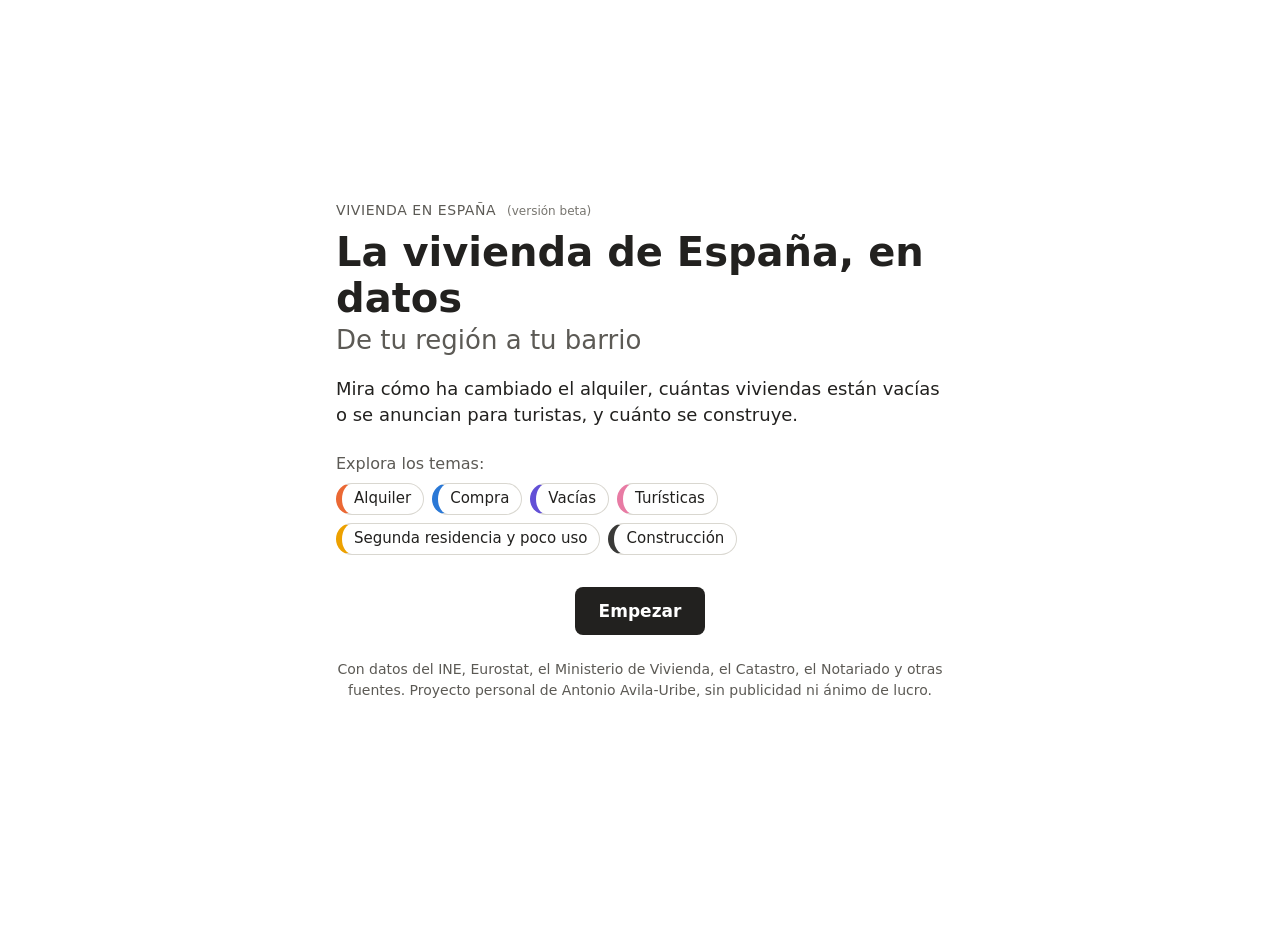
==== commit 6ba6bc76: "Pagina: arreglo del boton Empezar de la portada; aviso si la aplicacion no arranca; nueva imagen al " ====
--- a/index.html
+++ b/index.html
@@ -3,8 +3,32 @@
 <head>
 <meta charset="utf-8">
 <meta name="viewport" content="width=device-width, initial-scale=1">
-<title>Vivienda en España</title>
+<!-- Con JavaScript: sin el aviso de la versión sencilla ni la portada hasta que entrada.js la pida -->
+<script>document.documentElement.classList.add("con-js");</script>
+<title>Vivienda en España: alquiler, vacías y turísticas de cada lugar</title>
 <meta name="description" content="Datos de vivienda de cada lugar de España, de la comunidad autónoma a la sección censal: alquiler, compra, viviendas vacías, turísticas, segunda residencia y construcción.">
+<link rel="canonical" href="https://avila-a.github.io/vivienda-esp-beta/">
+<!-- Para Google Dataset Search (indexacion.md). Si cambia la dirección de la página, cambiarla también aquí -->
+<script type="application/ld+json">
+{
+  "@context": "https://schema.org",
+  "@type": "Dataset",
+  "name": "Vivienda en España: datos por territorio",
+  "description": "Datos de vivienda de cada lugar de España, de la comunidad autónoma a la sección censal: alquiler, compra, viviendas vacías, turísticas, segunda residencia y construcción, con la fuente, la fecha y los límites de cada cifra. Elaboración propia con datos del INE, Eurostat, el Ministerio de Vivienda, el Catastro, el Notariado y otras fuentes.",
+  "url": "https://avila-a.github.io/vivienda-esp-beta/",
+  "inLanguage": "es",
+  "isAccessibleForFree": true,
+  "license": "https://creativecommons.org/licenses/by-nc-nd/4.0/",
+  "creator": { "@type": "Person", "name": "Antonio Avila-Uribe" },
+  "spatialCoverage": { "@type": "Place", "name": "España" },
+  "keywords": ["vivienda", "alquiler", "viviendas vacías", "viviendas turísticas", "segunda residencia", "construcción", "España", "sección censal"],
+  "distribution": [
+    { "@type": "DataDownload", "encodingFormat": "text/csv", "name": "España", "contentUrl": "https://avila-a.github.io/vivienda-esp-beta/datos/descargas/tabla_nacional_espana.csv" },
+    { "@type": "DataDownload", "encodingFormat": "text/csv", "name": "Comunidades autónomas", "contentUrl": "https://avila-a.github.io/vivienda-esp-beta/datos/descargas/tabla_ccaa_espana.csv" },
+    { "@type": "DataDownload", "encodingFormat": "text/csv", "name": "Provincias", "contentUrl": "https://avila-a.github.io/vivienda-esp-beta/datos/descargas/tabla_provincia_espana.csv" }
+  ]
+}
+</script>
 <!-- Vista previa al compartir un enlace (la imagen, de vista_previa.R). Si cambia la dirección de la página, cambiar og:url y og:image -->
 <meta property="og:type" content="website">
 <meta property="og:site_name" content="Vivienda en España">
@@ -14,10 +38,10 @@
 <meta property="og:image" content="https://avila-a.github.io/vivienda-esp-beta/lib/vista_previa.png">
 <meta property="og:image:width" content="1200">
 <meta property="og:image:height" content="630">
-<meta property="og:image:alt" content="La vivienda de España, en datos. De tu región a tu barrio. Mapa de España por provincias.">
+<meta property="og:image:alt" content="La vivienda de España, en datos. De tu región a tu barrio. Mapa de España en puntos naranjas, más oscuros cuanto más alto es el alquiler mediano por metro cuadrado de la provincia en 2024.">
 <meta property="og:locale" content="es_ES">
 <meta name="twitter:card" content="summary_large_image">
-<link rel="icon" href="data:image/svg+xml,%3Csvg xmlns='http://www.w3.org/2000/svg' viewBox='0 0 32 32'%3E%3Crect width='32' height='32' rx='6' fill='%2322211f'/%3E%3Cpath d='M16 6 4.500 16.500H8V26h6v-7h4v7h6v-9.500h3.500z' fill='%23fff'/%3E%3C/svg%3E">
+<link rel="icon" href="data:image/svg+xml,%3Csvg xmlns='http://www.w3.org/2000/svg' viewBox='0 0 32 32'%3E%3Crect width='32' height='32' rx='6' fill='%2322211f'/%3E%3Cpath d='M16 6 4.500 16.500H8V26h6v-7h4v7h6v-9.500h3.500z' fill='%23eb6834'/%3E%3C/svg%3E">
 <link rel="stylesheet" href="lib/leaflet.css">
 <link rel="stylesheet" href="estilo.css">
 <link rel="stylesheet" href="entrada.css">
@@ -30,7 +54,7 @@
 <script src="graficos.js" defer></script>
 </head>
 <body>
-<section id="portada" class="portada" aria-label="Presentación" hidden>
+<section id="portada" class="portada" aria-label="Presentación">
   <div class="portada-cuerpo">
     <p class="marca-intro">Vivienda en España <span class="beta">(versión beta)</span></p>
     <h1>La vivienda de España, en datos</h1>
@@ -48,7 +72,7 @@
         <li style="--color:#3a3a38">Construcción</li>
       </ul>
     </div>
-    <a class="boton-entrar" href="#/nacional/00?tema=resumen">Empezar</a>
+    <a class="boton-entrar" href="espana/" data-ruta="#/nacional/00?tema=resumen">Empezar</a>
     <p class="fuentes-intro">Con datos del INE, Eurostat, el Ministerio de Vivienda, el Catastro, el Notariado y otras fuentes. Proyecto personal de Antonio Avila-Uribe, sin publicidad ni ánimo de lucro.</p>
   </div>
 </section>
@@ -71,6 +95,8 @@
   </nav>
 </header>
 <nav id="pestanas" class="pestanas" role="tablist" aria-label="Temas"></nav>
+<!-- Se ve sin JavaScript o si la aplicación no arranca (clase app-fallo); paginas_lugares.R escribe la versión sencilla -->
+<p id="aviso-sencilla" class="aviso-sencilla">Esta es una versión sencilla de la página, sin mapa ni gráficos: la página completa necesita JavaScript. Las cifras son las mismas, con sus avisos.</p>
 
 <main class="cuerpo">
   <section id="cabeza" class="zona-cabeza" aria-live="polite">
@@ -99,6 +125,7 @@
   </div>
   <div id="ventana-cuerpo" class="ventana-cuerpo"></div>
 </dialog>
-<noscript><p class="aviso-prueba">Esta página necesita JavaScript para enseñar el mapa y las fichas. Las tablas se pueden descargar en la carpeta datos/descargas/.</p></noscript>
+<!-- Si app.js no llega a cargarse, el aviso de la versión sencilla -->
+<script>addEventListener("load", function () { if (!window.APP_EN_MARCHA) document.documentElement.classList.add("app-fallo"); });</script>
 </body>
 </html>
--- a/estilo.css
+++ b/estilo.css
@@ -47,6 +47,13 @@
 .buscador li.vacio { color: var(--tinta-suave); cursor: default; }
 .enlace-fuentes { white-space: nowrap; }
 .aviso-prueba { margin: 0; padding: 6px 16px; font-size: 14px; background: var(--fondo-suave); color: var(--tinta-suave); }
+/* Versión sencilla de cada lugar (paginas_lugares.R): el aviso, solo sin JavaScript o si la aplicación no arranca */
+.aviso-sencilla { margin: 0; padding: 8px 16px; font-size: 14px; background: var(--fondo-suave); }
+.con-js .aviso-sencilla { display: none; }
+.con-js.app-fallo .aviso-sencilla { display: block; }
+.cifras-sencillas { padding-left: 20px; }
+.cifras-sencillas > li { margin-bottom: 10px; }
+.cifras-sencillas p { margin: 2px 0; }
 
 /* Mapa */
 .zona-mapa { padding: 0 16px; scroll-margin-top: calc(var(--cabecera) + var(--pestanas)); }   /* al subir a ella, no bajo la cabecera fija */
@@ -126,6 +133,7 @@
 .sin-datos { margin: 8px 0; }
 
 .bloque { border-top: 1px solid var(--borde); padding: 4px 0; }
+.lista-lugares { list-style: none; margin: 0; padding: 0 0 8px; display: grid; grid-template-columns: repeat(auto-fill, minmax(170px, 1fr)); gap: 4px 12px; }
 /* La flecha dentro de la columna, como en «Ver los datos del gráfico» (pedido por el usuario el 21 de octubre de 2026) */
 .bloque > summary { cursor: pointer; padding: 8px 0; font-weight: 600; list-style-position: inside; }
 .bloque > summary .marca-aviso { margin-left: 6px; font-weight: 600; }
@@ -189,6 +197,7 @@
 .zona-cabeza { padding: 12px 16px 4px; min-width: 0; }
 .zona-cabeza h1 { font-size: 24px; line-height: 1.2; margin: 0 0 8px; }
 .zona-cabeza h1 .codigo { font-size: 0.6em; font-weight: 400; color: var(--tinta-suave); white-space: nowrap; }
+.zona-cabeza h1 .tipo-lugar { display: block; font-size: 13px; font-weight: 400; line-height: 1.3; color: var(--tinta-suave); }
 .zona-cabeza .entrada { margin: 0 0 8px; color: var(--tinta-suave); font-size: 15px; }
 .variables { display: flex; flex-wrap: wrap; gap: 6px; margin: 8px 0 4px; }
 .variables button {
--- a/entrada.css
+++ b/entrada.css
@@ -9,6 +9,9 @@
   position: fixed; inset: 0; z-index: 2000; overflow-y: auto; background: var(--fondo);
 }
 .portada[hidden] { display: none; }
+/* Sin JavaScript la portada se ve siempre (con su enlace «Empezar»); con JavaScript, solo cuando entrada.js la pide */
+.con-js .portada { display: none; }
+.con-js.con-portada .portada:not([hidden]) { display: block; }
 .portada-cuerpo {
   min-height: 100%; display: flex; flex-direction: column; justify-content: center;
   max-width: 640px; margin: 0 auto; padding: 32px 16px;
